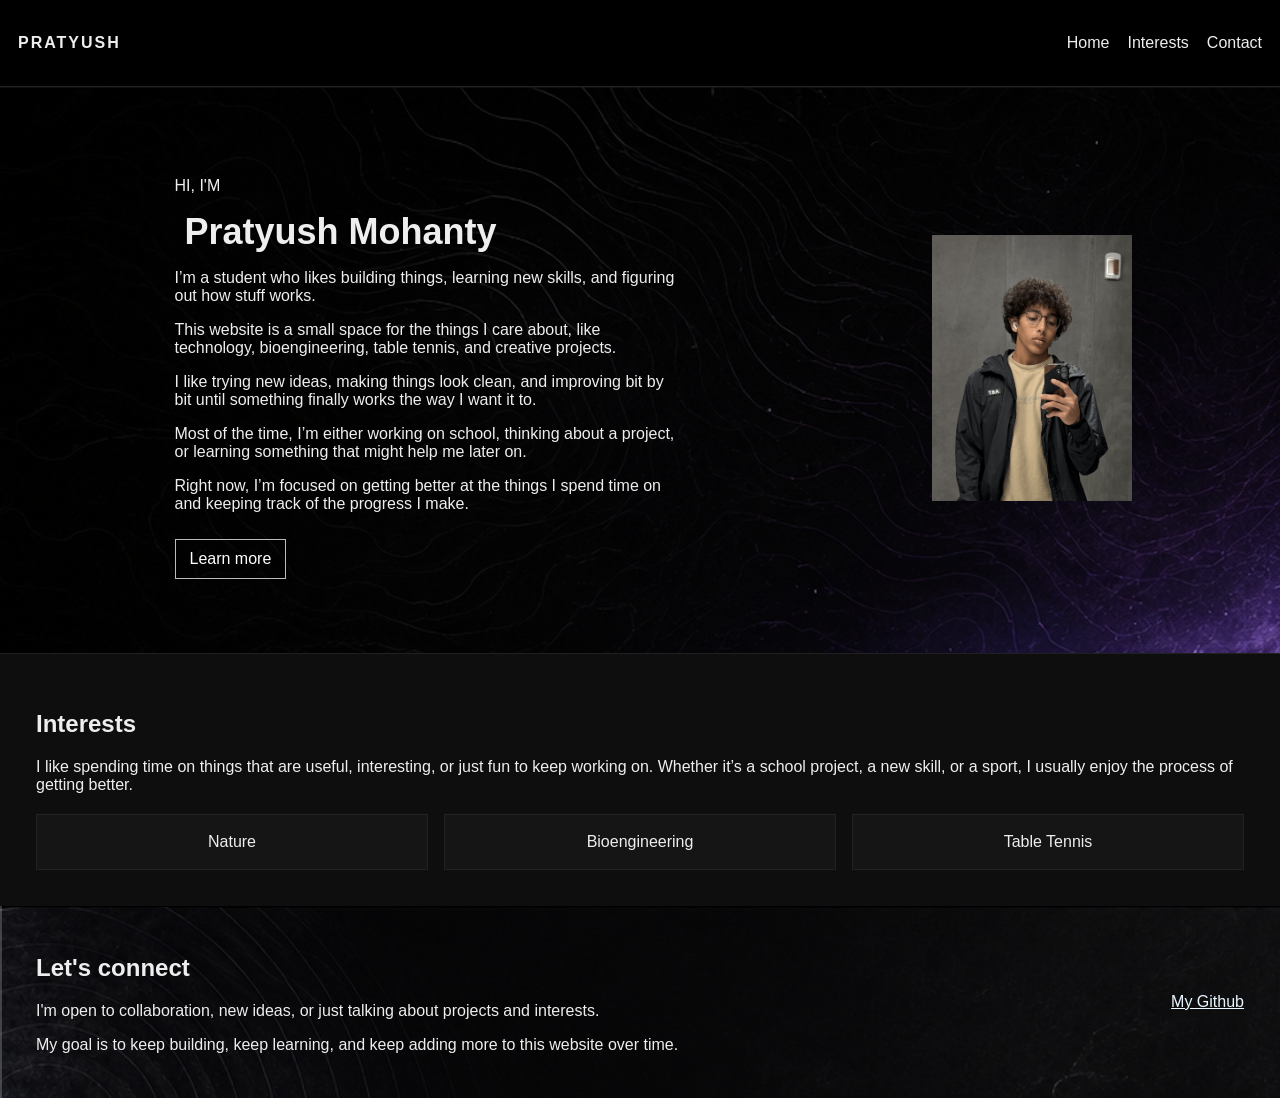
==== index.html @ 19fac5fa "first" ====
<!DOCTYPE html>
<html lang="en">
<head>
  <meta charset="utf-8" />
  <meta name="viewport" content="width=device-width,initial-scale=1" />
  <title>Pratyush Mohanty</title>
  <link rel="stylesheet" href="style.css" />
</head>
<body>

  <header class="navbar">
    <div class="logo">PRATYUSH</div>
    <nav class="nav">
      <p>Home</p>
      <p>Interests</p>
      <p>Contact</p>
    </nav>
  </header>

  <section id="home" class="hero">
    <div class="hero-text">
      <p>HI, I'M</p>
      <h1>Pratyush Mohanty</h1>
      <p>I’m a student who likes building things, learning new skills, and figuring out how stuff works.</p>
      <p>This website is a small space for the things I care about, like technology, bioengineering, table tennis, and creative projects.</p>
      <p>I like trying new ideas, making things look clean, and improving bit by bit until something finally works the way I want it to.</p>
      <p>Most of the time, I’m either working on school, thinking about a project, or learning something that might help me later on.</p>
      <p>Right now, I’m focused on getting better at the things I spend time on and keeping track of the progress I make.</p>
      <a class="cta">Learn more</a>
    </div>

    <div>
      <img class="img" src="IMG_6841.png" alt="Design preview">
    </div>
  </section>

  <section id="interests" class="interests">
    <h2>Interests</h2>
    <p>I like spending time on things that are useful, interesting, or just fun to keep working on. Whether it’s a school project, a new skill, or a sport, I usually enjoy the process of getting better.</p>
    <div class="interest-boxes">
      <div class="box">Nature</div>
      <div class="box">Bioengineering</div>
      <div class="box">Table Tennis</div>
    </div>
  </section>

  <section id="contact" class="contact">
    <div>
      <h2>Let's connect</h2>
      <p>I'm open to collaboration, new ideas, or just talking about projects and interests.</p>
      <p>My goal is to keep building, keep learning, and keep adding more to this website over time.</p>
    </div>

    <a href="https://github.com/pmohanty7570">My Github</a>
  </section>

</body>
</html>
---- style.css ----
body {
  margin: 0;
  background: #0b0b0b;
  color: #eee;
  font-family: Arial, sans-serif;
}

.navbar, .contact {
  display: flex;
  justify-content: space-between;
  align-items: center;
}

.hero {
    display: flex;
    justify-content: space-around;
    align-items: center;
}


.navbar {
  padding: 18px;
  background: #000;
  border-bottom: 1px solid #222;
}

.nav {
  display: flex;
  gap: 18px;
}

.logo {
  font-weight: bold;
  letter-spacing: 2px;
}

.hero {
  gap: 30px;
  padding: 48px;
  background-image: url("Purple.png");
}

.hero-text {
  max-width: 500px;
  padding: 26px;
}

.hero-text h1 {
  font-size: 36px;
  margin: 10px;
}

.cta {
  display: inline-block;
  margin-top: 10px;
  padding: 10px 14px;
  border: 1px solid #bbb;
  color: #fff;
}

.img {
  width: 100%;
  max-width: 200px;
}

.interests {
  padding: 36px;
  background: #0e0e0e;
  border-top: 1px solid #202020;
}

.interest-boxes {
  display: flex;
  gap: 16px;
  flex-wrap: wrap;
  margin-top: 20px;
}

.box {
  flex: 1;
  min-width: 140px;
  background: #151515;
  border: 1px solid #222;
  padding: 18px;
  text-align: center;
}

.contact {
  padding: 28px 36px;
  background-image: url("Grey.png");
}

.contact a {
  color: #eaf6ff;
}
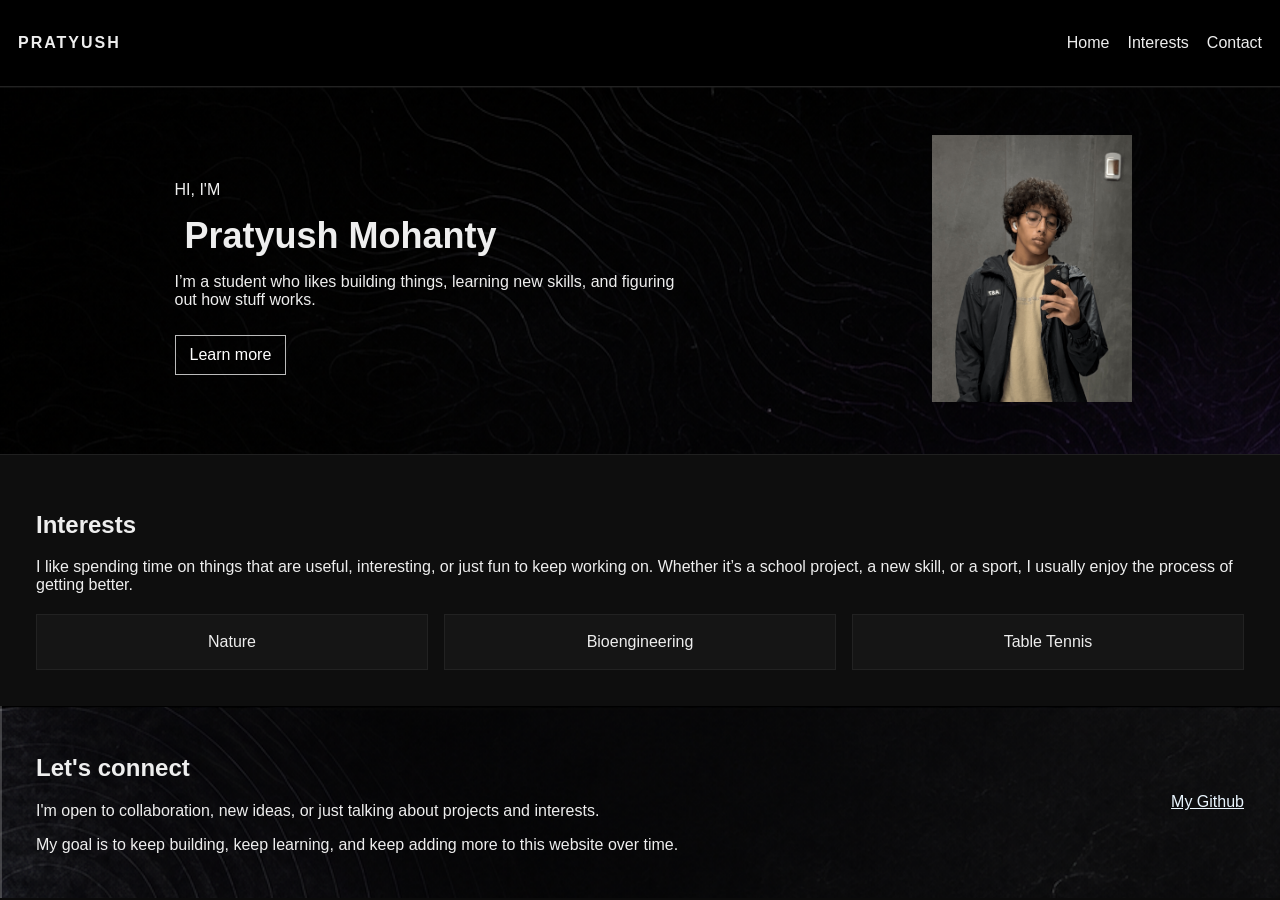
==== commit a056ab9e: "second" ====
--- a/index.html
+++ b/index.html
@@ -22,10 +22,6 @@
       <p>HI, I'M</p>
       <h1>Pratyush Mohanty</h1>
       <p>I’m a student who likes building things, learning new skills, and figuring out how stuff works.</p>
-      <p>This website is a small space for the things I care about, like technology, bioengineering, table tennis, and creative projects.</p>
-      <p>I like trying new ideas, making things look clean, and improving bit by bit until something finally works the way I want it to.</p>
-      <p>Most of the time, I’m either working on school, thinking about a project, or learning something that might help me later on.</p>
-      <p>Right now, I’m focused on getting better at the things I spend time on and keeping track of the progress I make.</p>
       <a class="cta">Learn more</a>
     </div>
 
